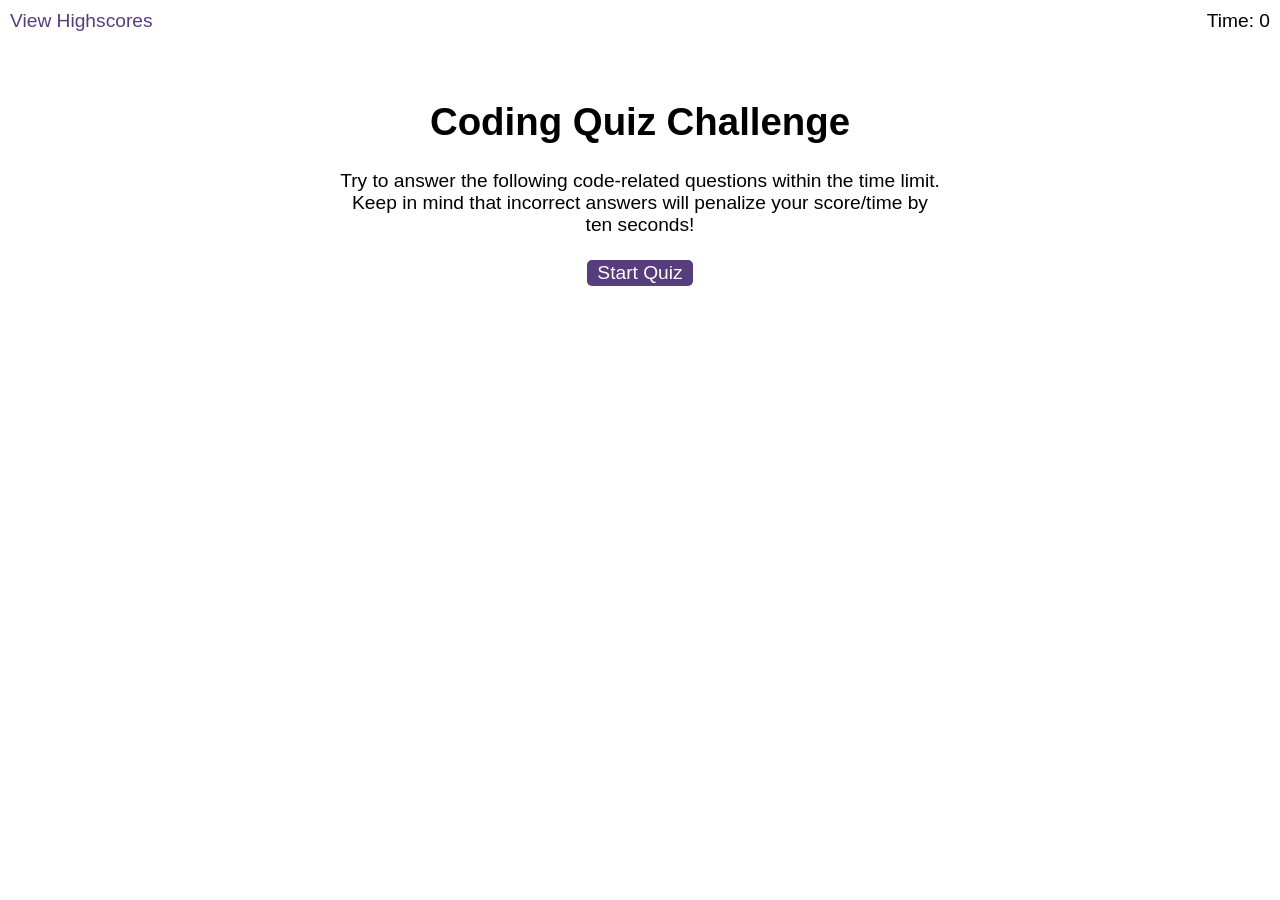
==== index.html @ 3a2635d1 "Init repo" ====
<!DOCTYPE html>
<html lang="en-gb">
  <head>
    <meta charset="UTF-8" />
    <meta name="viewport" content="width=device-width, initial-scale=1.0" />
    <meta http-equiv="X-UA-Compatible" content="ie=edge" />
    <title>Coding Quiz</title>

    <link rel="stylesheet" href="./assets/css/styles.css" />
  </head>

  <body>
    <div class="scores"><a href="highscores.html">View Highscores</a></div>

    <div class="timer">Time: <span id="time">0</span></div>

    <div class="wrapper">
      <div id="start-screen" class="start">
        <h1>Coding Quiz Challenge</h1>
        <p>
          Try to answer the following code-related questions within the time
          limit. Keep in mind that incorrect answers will penalize your
          score/time by ten seconds!
        </p>
        <button id="start">Start Quiz</button>
      </div>

      <div id="questions" class="hide">
        <h2 id="question-title"></h2>
        <div id="choices" class="choices"></div>
      </div>

      <div id="end-screen" class="hide">
        <h2>All done!</h2>
        <p>Your final score is <span id="final-score"></span>.</p>
        <p>
          Enter initials: <input type="text" id="initials" max="3" />
          <button id="submit">Submit</button>
        </p>
      </div>

      <div id="feedback" class="feedback hide"></div>
    </div>

    <script src="./assets/js/questions.js"></script>
    <script src="./assets/js/logic.js"></script>
  </body>
</html>
---- assets/css/styles.css ----
body {
  font-family: Arial;
  font-size: 120%;
}

a {
  color: #563d7c;
  text-decoration: none;
  transition: color 0.1s;
}

a:hover {
  color: #8570a5;
}

button {
  display: inline-block;
  margin: 5px;
  cursor: pointer;
  font-size: 100%;
  background-color: #563d7c;
  border-radius: 5px;
  padding: 2px 10px;
  color: white;
  border: 0;
  transition: background-color 0.1s;
}

button:hover {
  background-color: #8570a5;
}

.choices button {
  display: block;
}

input[type="text"] {
  font-size: 100%;
}

ol {
  padding-left: 0px;
  max-height: 400px;
  overflow: auto;
}

li {
  padding: 5px;
  list-style: decimal inside none;
}

li:nth-child(odd) {
  background-color: #f3edfc;
}

.wrapper {
  margin: 100px auto 0 auto;
  max-width: 600px;
}

.hide {
  display: none;
}

.start {
  text-align: center;
}

.scores {
  position: absolute;
  top: 10px;
  left: 10px;
}

.feedback {
  font-style: italic;
  font-size: 120%;
  margin-top: 20px;
  padding-top: 10px;
  color: gray;
  border-top: 2px solid #ccc;
}

.timer {
  position: absolute;
  top: 10px;
  right: 10px;
}
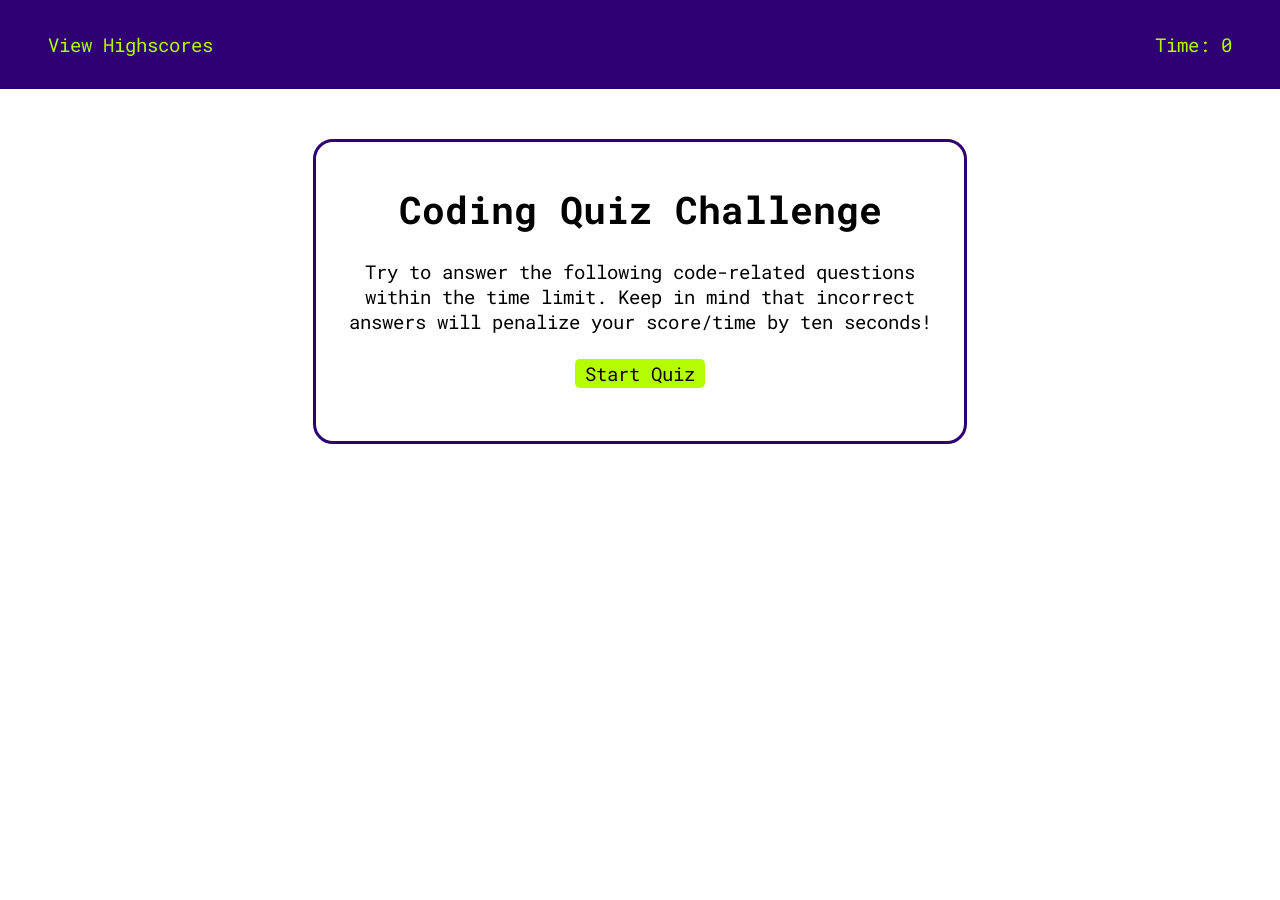
==== commit 047f5c73: "Implements implements if condition checking if the user selected the correct answer and advances the" ====
--- a/index.html
+++ b/index.html
@@ -4,15 +4,21 @@
     <meta charset="UTF-8" />
     <meta name="viewport" content="width=device-width, initial-scale=1.0" />
     <meta http-equiv="X-UA-Compatible" content="ie=edge" />
+    <style>
+      @import url('https://fonts.googleapis.com/css2?family=Roboto+Mono:ital,wght@0,100;0,500;0,600;0,700;1,100;1,500;1,600;1,700&display=swap');
+    </style>
     <title>Coding Quiz</title>
 
     <link rel="stylesheet" href="./assets/css/styles.css" />
   </head>
 
   <body>
-    <div class="scores"><a href="highscores.html">View Highscores</a></div>
+    <header>
+      <div class="scores"><a href="highscores.html">View Highscores</a></div>
 
-    <div class="timer">Time: <span id="time">0</span></div>
+      <div class="timer">Time: <span id="time">0</span></div>
+    </header>
+   
 
     <div class="wrapper">
       <div id="start-screen" class="start">
@@ -25,7 +31,7 @@
         <button id="start">Start Quiz</button>
       </div>
 
-      <div id="questions" class="hide">
+      <div id="questions" class="hide questions">
         <h2 id="question-title"></h2>
         <div id="choices" class="choices"></div>
       </div>
@@ -42,7 +48,7 @@
       <div id="feedback" class="feedback hide"></div>
     </div>
 
-    <script src="./assets/js/questions.js"></script>
-    <script src="./assets/js/logic.js"></script>
+    <script src="./assets/js/logic.js" ></script>
+    <script src="./assets/js/questions.js" type="module"></script>
   </body>
 </html>
--- a/assets/css/styles.css
+++ b/assets/css/styles.css
@@ -1,37 +1,60 @@
-body {
-  font-family: Arial;
-  font-size: 120%;
+:root {
+  --primary-color:#2e0073;
+  --secondary-color:#b3fe03;
+  --secondary-hover-color:#cee891;
 }
 
+body {
+  font-family: 'Roboto Mono', monospace;
+  font-size: 1.2rem;
+  margin: 0;
+  padding: 0;
+}
+
+header {
+  display: flex;
+  padding: 2rem 3rem;
+  justify-content: space-between;
+  background-color: var(--primary-color);
+}
+
+.scores a,.timer  {
+  color: var(--secondary-color);
+ }
+ 
 a {
-  color: #563d7c;
   text-decoration: none;
   transition: color 0.1s;
 }
 
 a:hover {
-  color: #8570a5;
+  color: var(--secondary-hover-color)
 }
 
 button {
+  font-family: 'Roboto Mono', monospace;
   display: inline-block;
   margin: 5px;
   cursor: pointer;
   font-size: 100%;
-  background-color: #563d7c;
+  background-color: var(--secondary-color);
   border-radius: 5px;
   padding: 2px 10px;
-  color: white;
+  color: rgb(24, 4, 4);
   border: 0;
-  transition: background-color 0.1s;
+  transition: all 0.2s ease-in-out;
 }
 
 button:hover {
-  background-color: #8570a5;
+  background-color: var(--primary-color);
+  color: #b3fe03;
 }
 
 .choices button {
-  display: block;
+  display: flex;
+  width: 100%;
+  padding: 0.5rem 2rem;
+  font-size: 1rem;
 }
 
 input[type="text"] {
@@ -54,8 +77,11 @@
 }
 
 .wrapper {
-  margin: 100px auto 0 auto;
+  margin: 50px auto 0 auto;
+  padding: 1rem 1.5rem 1.5rem 1.5rem;
   max-width: 600px;
+  border: 3px solid var(--primary-color);
+  border-radius: 20px;
 }
 
 .hide {
@@ -64,12 +90,6 @@
 
 .start {
   text-align: center;
-}
-
-.scores {
-  position: absolute;
-  top: 10px;
-  left: 10px;
 }
 
 .feedback {
@@ -81,8 +101,18 @@
   border-top: 2px solid #ccc;
 }
 
-.timer {
-  position: absolute;
-  top: 10px;
-  right: 10px;
+.questions {
+  display: flex;
+  justify-content: center;
+  flex-direction: column;
 }
+
+.btn {
+ text-align: start;
+ display: block;
+}
+
+#question-title {
+ font-weight: 700;
+ margin-top: 0;
+}
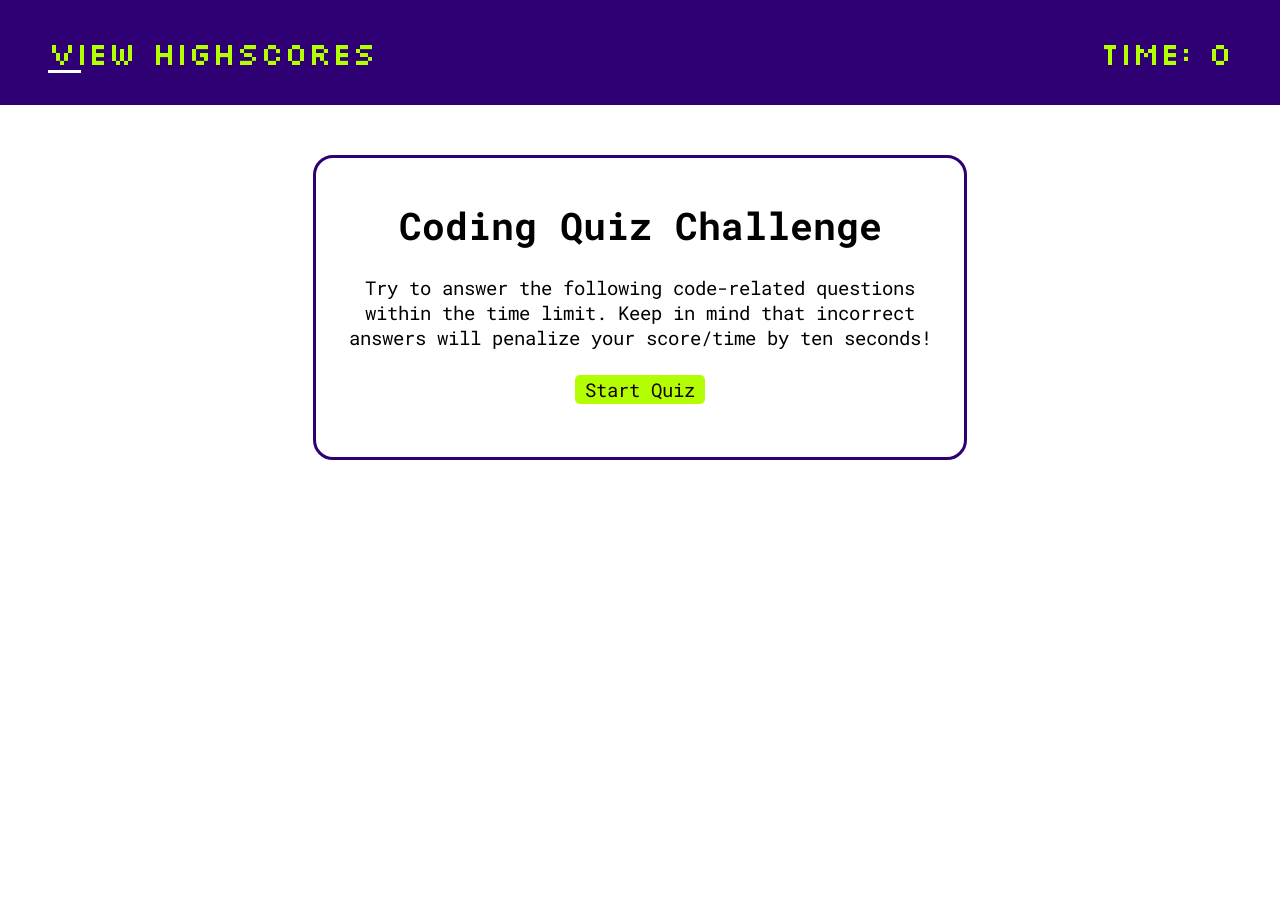
==== commit a5f2dda6: "Refactors the code by talking different aproach using Object.entries instead of for..in loop" ====
--- a/index.html
+++ b/index.html
@@ -1,54 +1,58 @@
 <!DOCTYPE html>
 <html lang="en-gb">
-  <head>
-    <meta charset="UTF-8" />
-    <meta name="viewport" content="width=device-width, initial-scale=1.0" />
-    <meta http-equiv="X-UA-Compatible" content="ie=edge" />
-    <style>
-      @import url('https://fonts.googleapis.com/css2?family=Roboto+Mono:ital,wght@0,100;0,500;0,600;0,700;1,100;1,500;1,600;1,700&display=swap');
-    </style>
-    <title>Coding Quiz</title>
 
-    <link rel="stylesheet" href="./assets/css/styles.css" />
-  </head>
+<head>
+  <meta charset="UTF-8" />
+  <meta name="viewport" content="width=device-width, initial-scale=1.0" />
+  <meta http-equiv="X-UA-Compatible" content="ie=edge" />
+  <style>
+    @import url('https://fonts.googleapis.com/css2?family=Roboto+Mono:ital,wght@0,100;0,500;0,600;0,700;1,100;1,500;1,600;1,700&display=swap');
+    @import url('https://fonts.googleapis.com/css2?family=Roboto+Mono:ital,wght@0,100;0,500;0,600;0,700;1,100;1,500;1,600;1,700&family=Silkscreen:wght@400;700&display=swap');
+  </style>
 
-  <body>
-    <header>
-      <div class="scores"><a href="highscores.html">View Highscores</a></div>
+  <title>Coding Quiz</title>
 
-      <div class="timer">Time: <span id="time">0</span></div>
-    </header>
-   
+  <link rel="stylesheet" href="./assets/css/styles.css" />
+</head>
 
-    <div class="wrapper">
-      <div id="start-screen" class="start">
-        <h1>Coding Quiz Challenge</h1>
-        <p>
-          Try to answer the following code-related questions within the time
-          limit. Keep in mind that incorrect answers will penalize your
-          score/time by ten seconds!
-        </p>
-        <button id="start">Start Quiz</button>
-      </div>
+<body>
+  <header>
+    <div class="scores"><a href="highscores.html">View Highscores</a></div>
 
-      <div id="questions" class="hide questions">
-        <h2 id="question-title"></h2>
-        <div id="choices" class="choices"></div>
-      </div>
+    <div class="timer">Time: <span id="time">0</span></div>
+  </header>
 
-      <div id="end-screen" class="hide">
-        <h2>All done!</h2>
-        <p>Your final score is <span id="final-score"></span>.</p>
-        <p>
-          Enter initials: <input type="text" id="initials" max="3" />
-          <button id="submit">Submit</button>
-        </p>
-      </div>
 
-      <div id="feedback" class="feedback hide"></div>
+  <div class="wrapper">
+    <div id="start-screen" class="start">
+      <h1>Coding Quiz Challenge</h1>
+      <p>
+        Try to answer the following code-related questions within the time
+        limit. Keep in mind that incorrect answers will penalize your
+        score/time by ten seconds!
+      </p>
+      <button id="start">Start Quiz</button>
     </div>
 
-    <script src="./assets/js/logic.js" ></script>
-    <script src="./assets/js/questions.js" type="module"></script>
-  </body>
-</html>
+    <div id="questions" class="hide questions">
+      <h2 id="question-title"></h2>
+      <div id="choices" class="choices"></div>
+    </div>
+
+    <div id="end-screen" class="hide">
+      <h2>All done!</h2>
+      <p>Your final score is <span id="final-score"></span>.</p>
+      <p>
+        Enter initials: <input type="text" id="initials" max="3" />
+        <button id="submit">Submit</button>
+      </p>
+    </div>
+
+    <div id="feedback" class="feedback hide"></div>
+  </div>
+
+  <script src="./assets/js/logic.js"></script>
+  <script src="./assets/js/questions.js" type="module"></script>
+</body>
+
+</html>
--- a/assets/css/styles.css
+++ b/assets/css/styles.css
@@ -1,7 +1,7 @@
 :root {
   --primary-color:#2e0073;
   --secondary-color:#b3fe03;
-  --secondary-hover-color:#cee891;
+  --secondary-hover-color:#eeff00;
 }
 
 body {
@@ -12,6 +12,8 @@
 }
 
 header {
+  font-family: 'Silkscreen', sans-serif;
+  /* font-weight: 700; */
   display: flex;
   padding: 2rem 3rem;
   justify-content: space-between;
@@ -20,6 +22,8 @@
 
 .scores a,.timer  {
   color: var(--secondary-color);
+  font-size: 2rem;
+  position: relative;
  }
  
 a {
@@ -28,7 +32,22 @@
 }
 
 a:hover {
-  color: var(--secondary-hover-color)
+  color: var(--secondary-hover-color);
+}
+
+a::after {
+  content: '';
+  position: absolute;
+  bottom: 0;
+  left: 0;
+  height: 3px;
+  width: 10%;
+  background-color: white;
+  transition: width 0.3s ease-in-out;
+}
+
+a:hover::after {
+  width: 100%;
 }
 
 button {
@@ -105,6 +124,7 @@
   display: flex;
   justify-content: center;
   flex-direction: column;
+  text-align: center;
 }
 
 .btn {
@@ -113,6 +133,7 @@
 }
 
 #question-title {
- font-weight: 700;
+  font-family: 'Silkscreen', sans-serif;
+ font-weight: 400;
  margin-top: 0;
 }
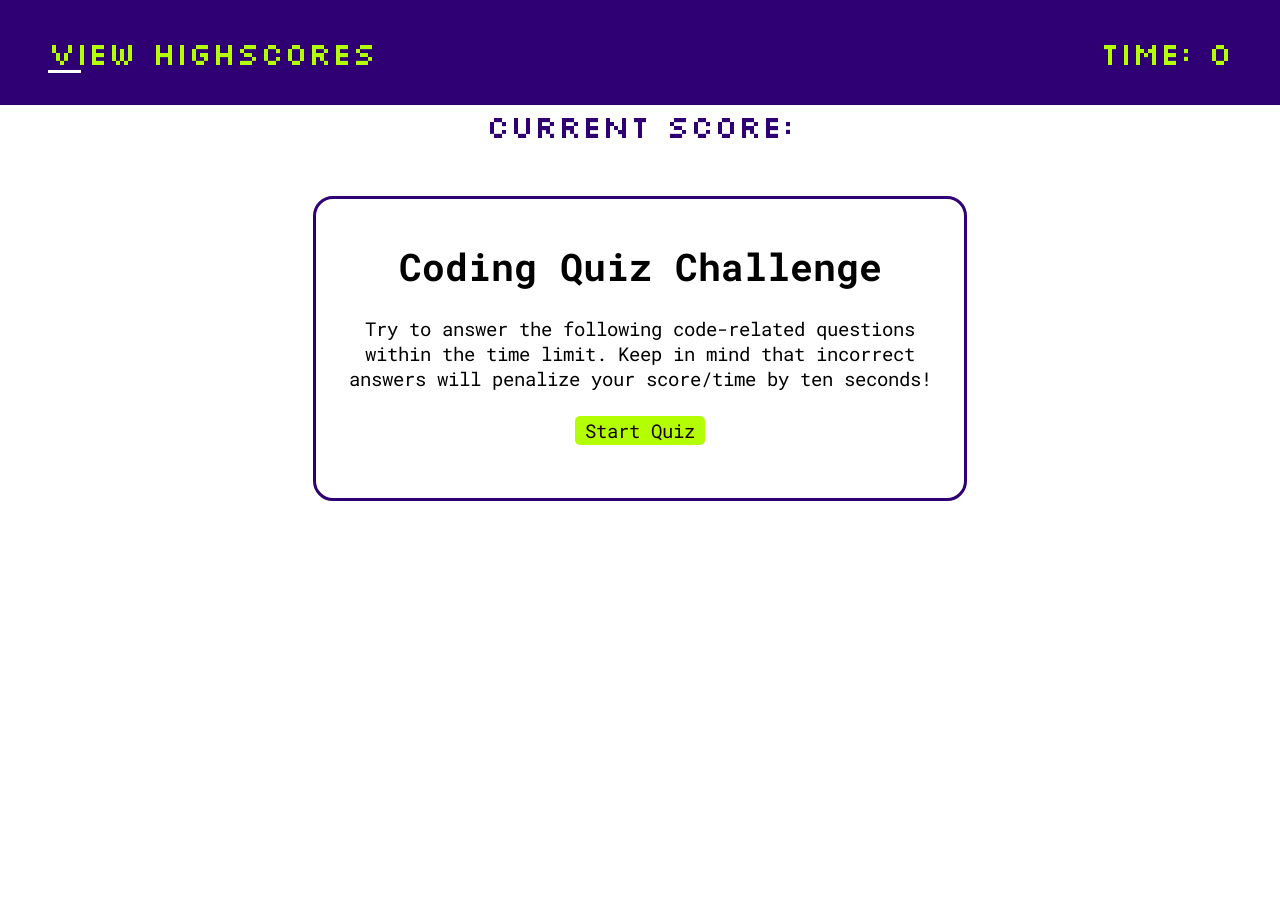
==== commit 54fba4c9: "Implements time left, feedback message to user, and score count" ====
--- a/index.html
+++ b/index.html
@@ -18,12 +18,13 @@
 <body>
   <header>
     <div class="scores"><a href="highscores.html">View Highscores</a></div>
-
+    
     <div class="timer">Time: <span id="time">0</span></div>
   </header>
 
-
+  <div class="score">current score: <span class="current-score"></span></div>
   <div class="wrapper">
+    
     <div id="start-screen" class="start">
       <h1>Coding Quiz Challenge</h1>
       <p>
--- a/assets/css/styles.css
+++ b/assets/css/styles.css
@@ -21,11 +21,25 @@
 }
 
 .scores a,.timer  {
+  
   color: var(--secondary-color);
   font-size: 2rem;
   position: relative;
  }
  
+ .current-score,.score {
+  text-transform: uppercase;
+  font-family: 'Silkscreen', sans-serif;
+  text-align: center;
+  color: var(--primary-color);
+  font-size: 2rem;
+  position: relative;
+ }
+
+ .current-score {
+  background-color: var(--secondary-color);
+ }
+
 a {
   text-decoration: none;
   transition: color 0.1s;
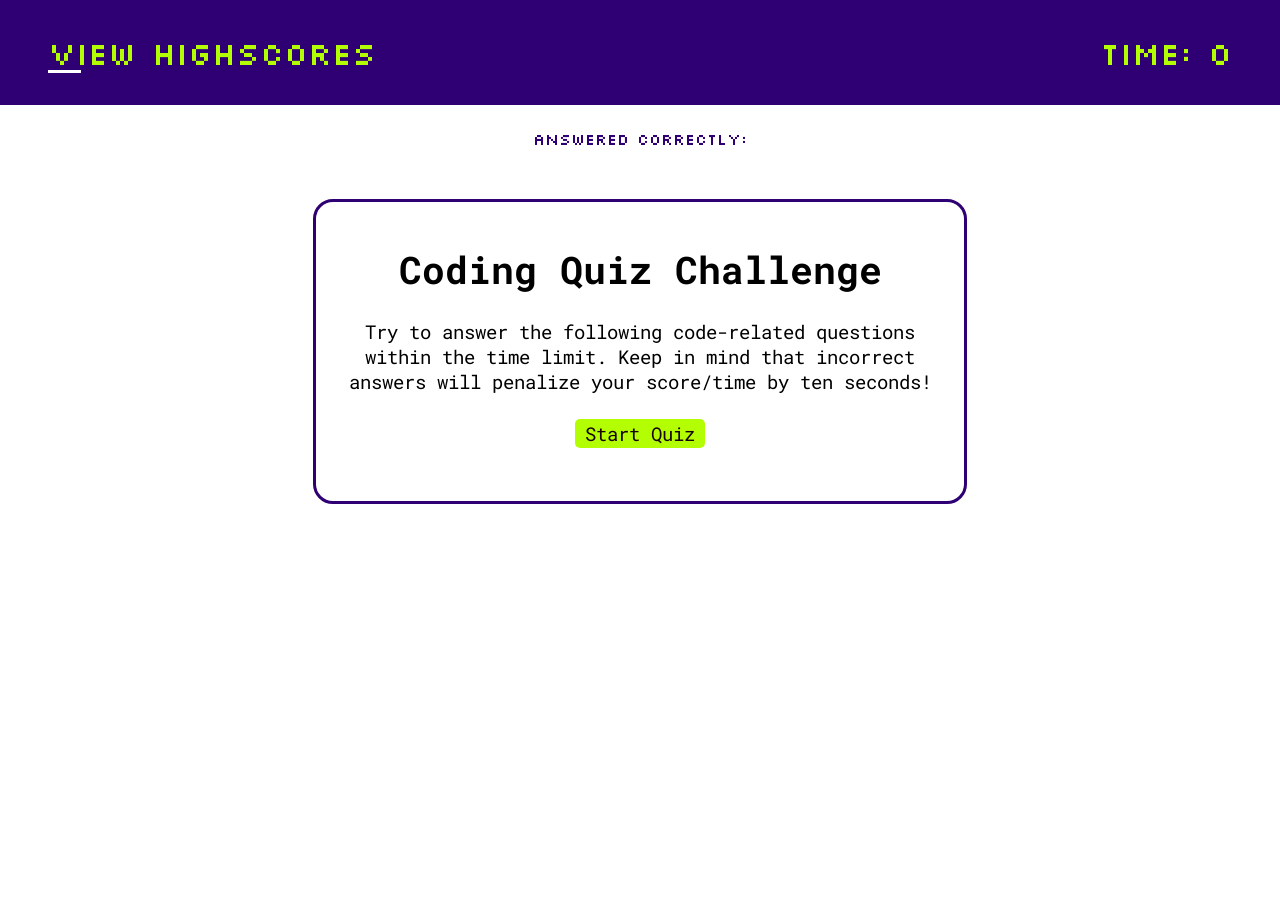
==== commit 92054f91: "Implements array of arrays in local storage and parses the string to be displayed in a sorted format" ====
--- a/index.html
+++ b/index.html
@@ -22,7 +22,7 @@
     <div class="timer">Time: <span id="time">0</span></div>
   </header>
 
-  <div class="score">current score: <span class="current-score"></span></div>
+  <div class="score">Answered Correctly: <span class="current-score"></span></div>
   <div class="wrapper">
     
     <div id="start-screen" class="start">
@@ -48,7 +48,7 @@
         <button id="submit">Submit</button>
       </p>
     </div>
-
+<a href="./highscores.html"></a>
     <div id="feedback" class="feedback hide"></div>
   </div>
 
--- a/assets/css/styles.css
+++ b/assets/css/styles.css
@@ -32,7 +32,8 @@
   font-family: 'Silkscreen', sans-serif;
   text-align: center;
   color: var(--primary-color);
-  font-size: 2rem;
+  margin-top: 1.5rem;
+  font-size: 1rem;
   position: relative;
  }
 
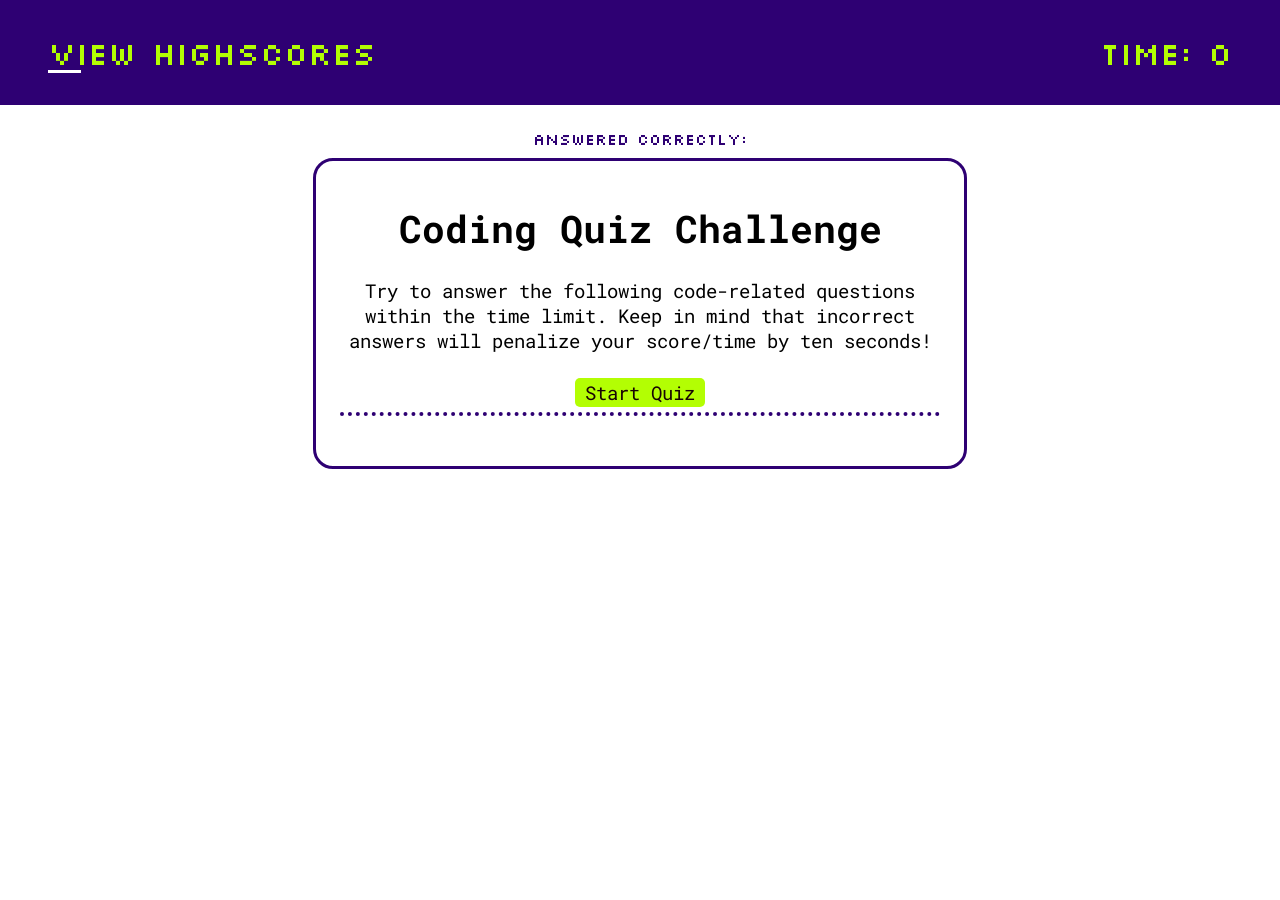
==== commit bc3d89dd: "Implements local storeage, event listener on clear button with fuctionality to clear the current lis" ====
--- a/index.html
+++ b/index.html
@@ -36,7 +36,9 @@
     </div>
 
     <div id="questions" class="hide questions">
-      <h2 id="question-title"></h2>
+      <h2 class="section-title"></h2>
+      <h3 id="question-title"></h3>
+      
       <div id="choices" class="choices"></div>
     </div>
 
--- a/assets/css/styles.css
+++ b/assets/css/styles.css
@@ -9,6 +9,11 @@
   font-size: 1.2rem;
   margin: 0;
   padding: 0;
+}
+
+h2.section-title {margin-bottom: 4px; margin-top: 0px; border-bottom: 4px dotted var(--primary-color);
+  font-family: 'Silkscreen', sans-serif;
+  font-weight: 700;
 }
 
 header {
@@ -111,7 +116,7 @@
 }
 
 .wrapper {
-  margin: 50px auto 0 auto;
+  margin: 9px auto 0 auto;
   padding: 1rem 1.5rem 1.5rem 1.5rem;
   max-width: 600px;
   border: 3px solid var(--primary-color);
